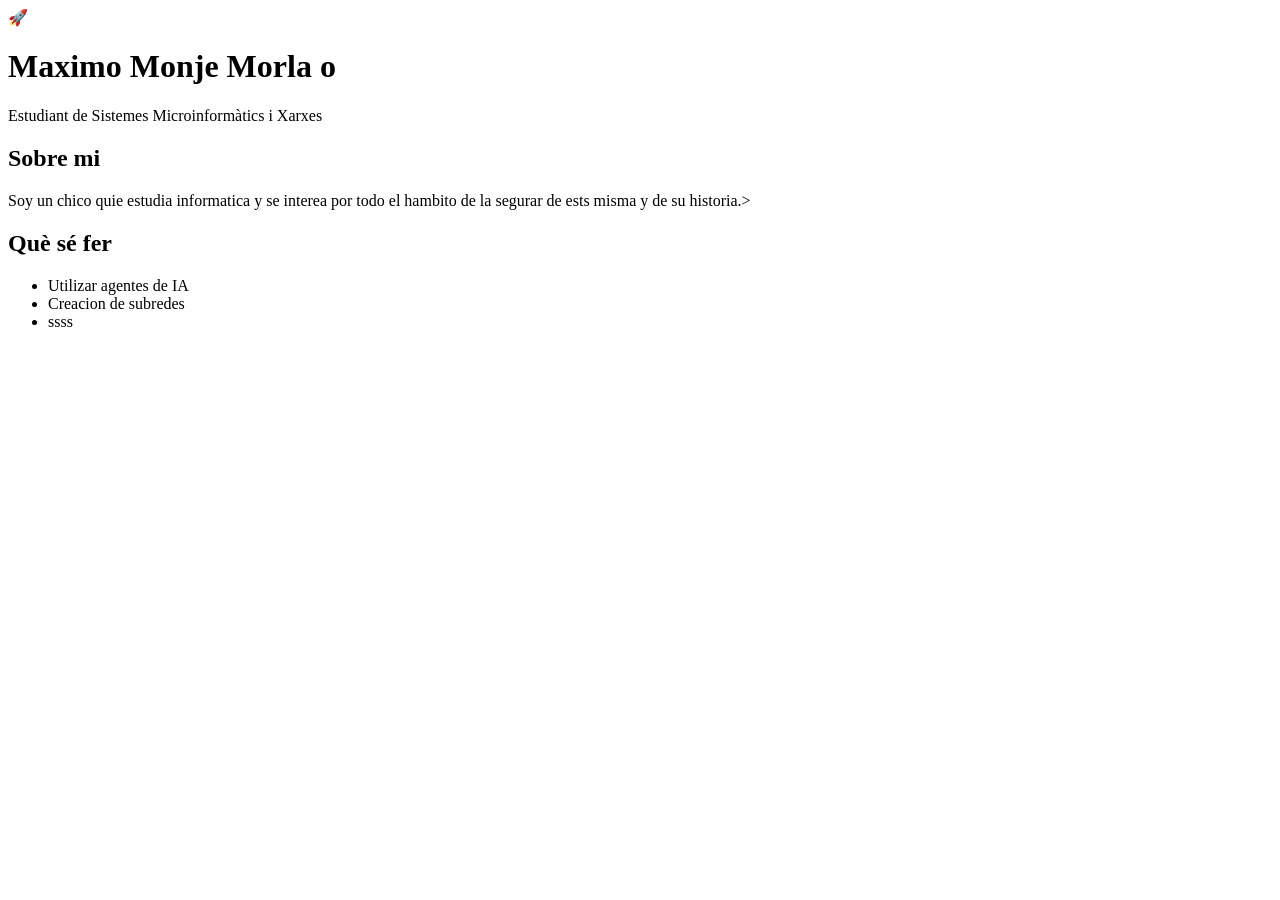
==== Index.html @ 93f5636d "creacion de Index.html" ====
<!DOCTYPE html>
<html lang="ca">
<head>
  <meta charset="UTF-8">
  <meta name="viewport" content="width=device-width, initial-scale=1.0">
  <title>La meva targeta</title>
  <link rel="stylesheet" href="style.css">
</head>
<body>
  <main class="targeta">
    <div class="avatar">🚀</div>
    <h1>Maximo Monje Morla o <mmonjem-maker></mmonjem-maker></h1>
    <p class="subtitol">Estudiant de Sistemes Microinformàtics i Xarxes</p>

    <h2>Sobre mi</h2>
    <p>Soy un chico quie estudia informatica y se interea por todo el hambito de la segurar de ests misma y de su historia.>

    <h2>Què sé fer</h2>
    <ul>
      <li>Utilizar agentes de IA</li>
      <li>Creacion de subredes</li>
      <li>ssss</li>
    </ul>
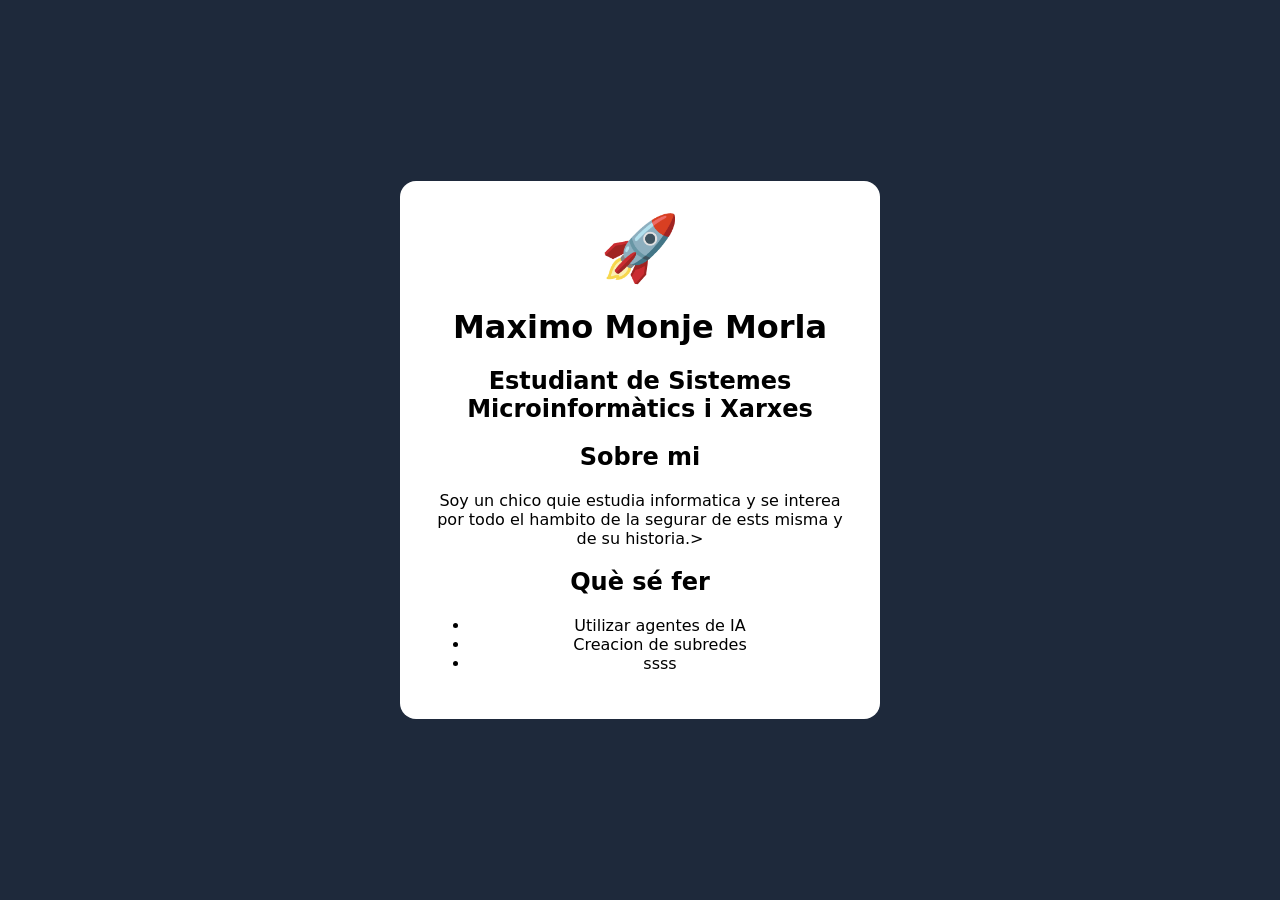
==== commit 6807cacc: "freack" ====
--- a/Index.html
+++ b/Index.html
@@ -10,7 +10,7 @@
 <body>
   <main class="targeta">
     <div class="avatar">🚀</div>
-    <h1>Maximo Monje Morla o <mmonjem-maker></mmonjem-maker></h1>
+    <h1>Maximo Monje Morla<mmonjem-maker></mmonjem-maker></h1>
     <p class="subtitol">Estudiant de Sistemes Microinformàtics i Xarxes</p>
 
     <h2>Sobre mi</h2>
--- a/style.css
+++ b/style.css
@@ -0,0 +1,29 @@
+
+body {
+  margin: 0;
+  min-height: 100vh;
+  display: flex;
+  align-items: center;
+  justify-content: center;
+  background: #1e293b;
+  font-family: system-ui, sans-serif;
+}
+
+.targeta {
+  background: white;
+  max-width: 420px;
+  margin: 20px;
+  padding: 30px;
+  border-radius: 16px;
+  text-align: center;
+}
+
+.avatar {
+  font-size: 64px;
+}
+
+.subtitol {
+    font-size: 24px;
+    font-weight: 600;
+    margin: 10px 0;
+    }
